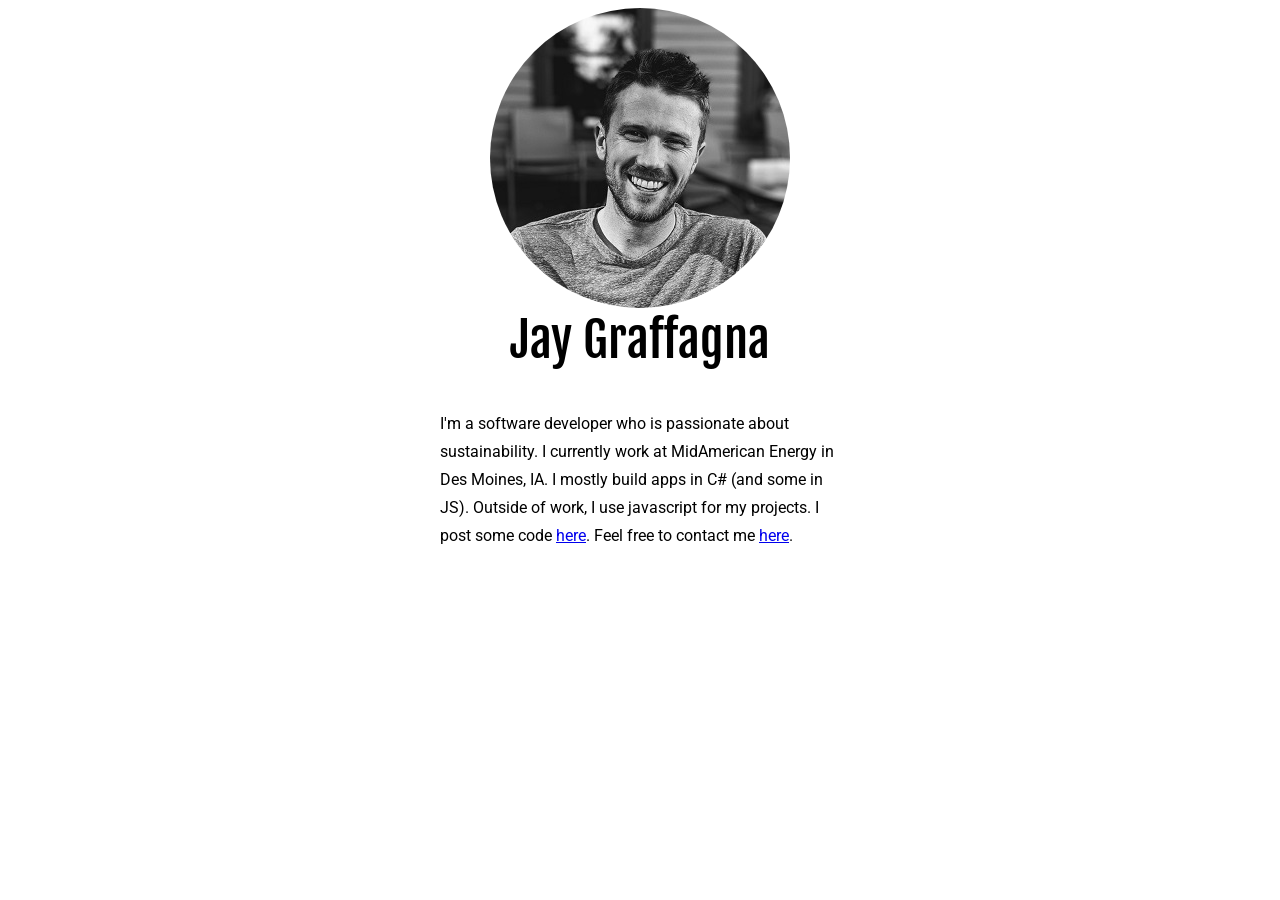
==== index.html @ 8428e0d5 "refactor: move site to basic html css js" ====
<!DOCTYPE html>
<html>
    <head>
        <title>Jay Graffagna</title>
        <meta name="viewport" content="width=device-width, initial-scale=1.0">
        <link rel="icon" href="./images/favicon/favicon.ico">
        <link rel="manifest" href="manifest.json">
        <link rel="stylesheet" href="style.css">    
    </head>
    <body>
        <div class="container">
            <img src="./Images/profile.jpg" alt="Jay Graffagna Profile" />
            <h1>Jay Graffagna</h1>
            <p>
                I'm a software developer who is passionate about sustainability. 
                I currently work at MidAmerican Energy in Des Moines, IA.  
                I mostly build apps in C# (and some in JS). 
                Outside of work, I use javascript for my projects. 
                I post some code <a href="https://github.com/jaygraffagna">here</a>. 
                Feel free to contact me <a href="mailto:jaygraffagna10@gmail.com">here</a>.
            </p>
        </div>
    </body>
    <footer>
        <script type="text/javascript" src="script.js" ></script>
    </footer>
</html>
---- style.css ----
@import url('https://fonts.googleapis.com/css?family=Roboto:400|Fjalla+One:400');

html {font-size: 100%;} /*16px*/

body {
  background: white;
  font-family: 'Roboto', sans-serif;
  font-weight: 400;
  line-height: 1.75;
  color: #000000;
}

p {margin-bottom: 1rem;}

h1, h2, h3, h4, h5 {
  margin: 3rem 0 1.38rem;
  font-family: 'Fjalla One', sans-serif;
  font-weight: 400;
  line-height: 1.3;
}

h1 {
  margin-top: 0;
  font-size: 3.052rem;
}

h2 {font-size: 2.441rem;}

h3 {font-size: 1.953rem;}

h4 {font-size: 1.563rem;}

h5 {font-size: 1.25rem;}

small, .text_small {font-size: 0.8rem;}

img {
    border-radius: 50%;
}

.container {
    display: flex;
    width: 400px;
    margin-left: auto;
    margin-right: auto;
    justify-content: center;
    flex-wrap: wrap;
}
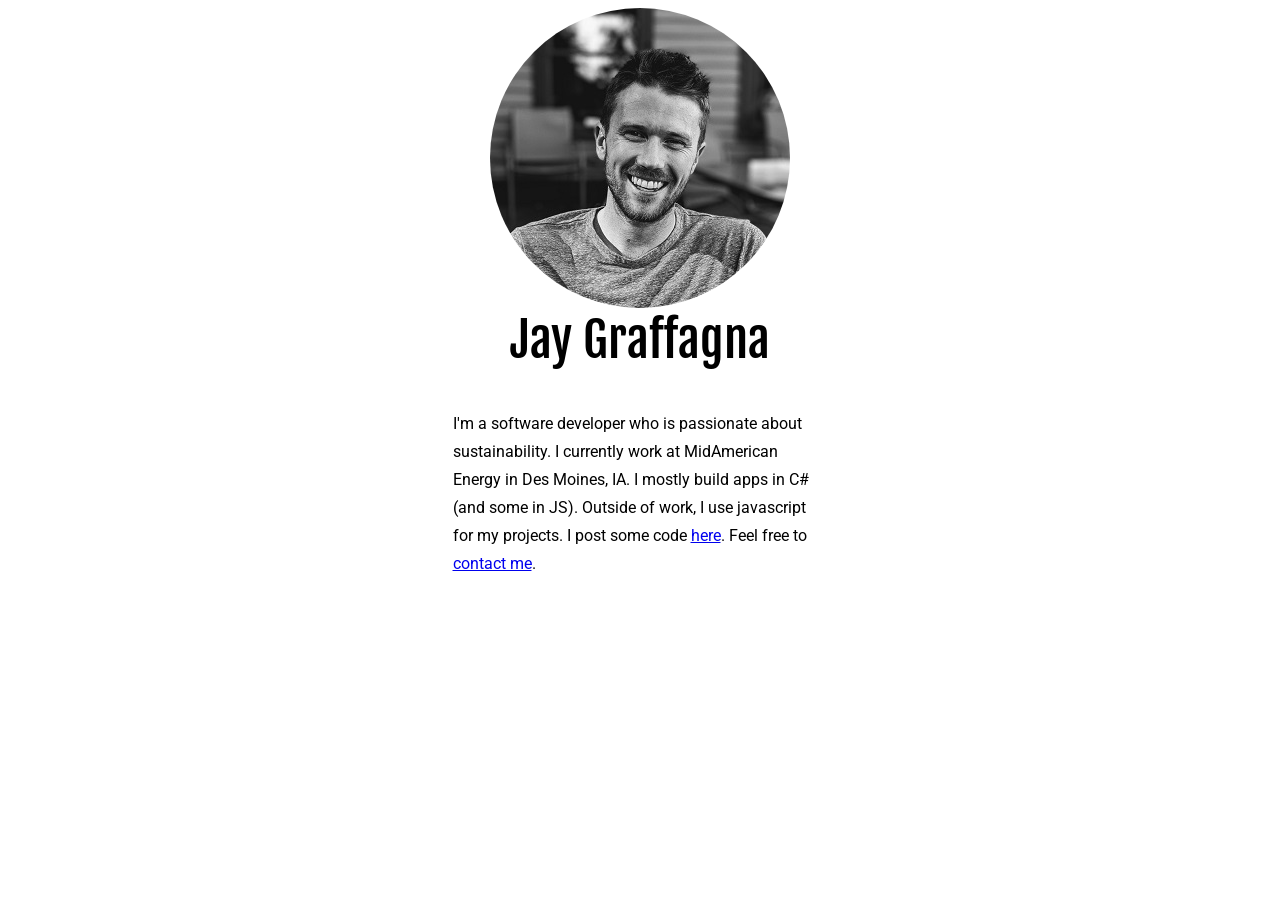
==== commit c2902306: "Update index.html fix: Remove old email" ====
--- a/index.html
+++ b/index.html
@@ -17,11 +17,11 @@
                 I mostly build apps in C# (and some in JS). 
                 Outside of work, I use javascript for my projects. 
                 I post some code <a href="https://github.com/jaygraffagna">here</a>. 
-                Feel free to contact me <a href="mailto:jaygraffagna10@gmail.com">here</a>.
+                Feel free to <a href="mailto:jaygraffagna@gmail.com">contact me</a>.
             </p>
         </div>
     </body>
     <footer>
         <script type="text/javascript" src="script.js" ></script>
     </footer>
-</html>+</html>
--- a/style.css
+++ b/style.css
@@ -40,9 +40,9 @@
 
 .container {
     display: flex;
-    width: 400px;
+    width: 375px;
     margin-left: auto;
     margin-right: auto;
     justify-content: center;
     flex-wrap: wrap;
-}+}
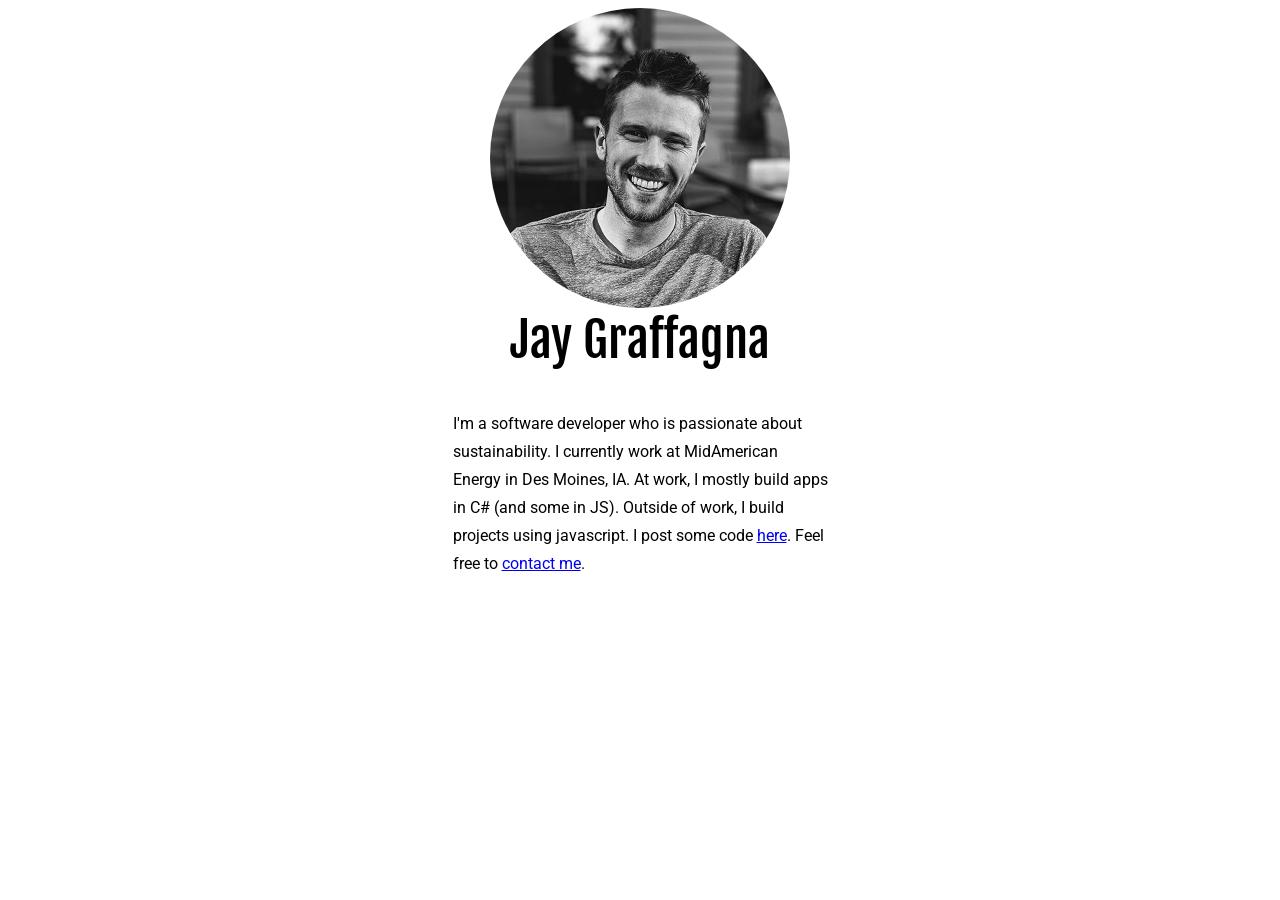
==== commit 0030c125: "Update index.html refactor: Add at work and adjust at outside work" ====
--- a/index.html
+++ b/index.html
@@ -14,8 +14,8 @@
             <p>
                 I'm a software developer who is passionate about sustainability. 
                 I currently work at MidAmerican Energy in Des Moines, IA.  
-                I mostly build apps in C# (and some in JS). 
-                Outside of work, I use javascript for my projects. 
+                At work, I mostly build apps in C# (and some in JS). 
+                Outside of work, I build projects using javascript. 
                 I post some code <a href="https://github.com/jaygraffagna">here</a>. 
                 Feel free to <a href="mailto:jaygraffagna@gmail.com">contact me</a>.
             </p>
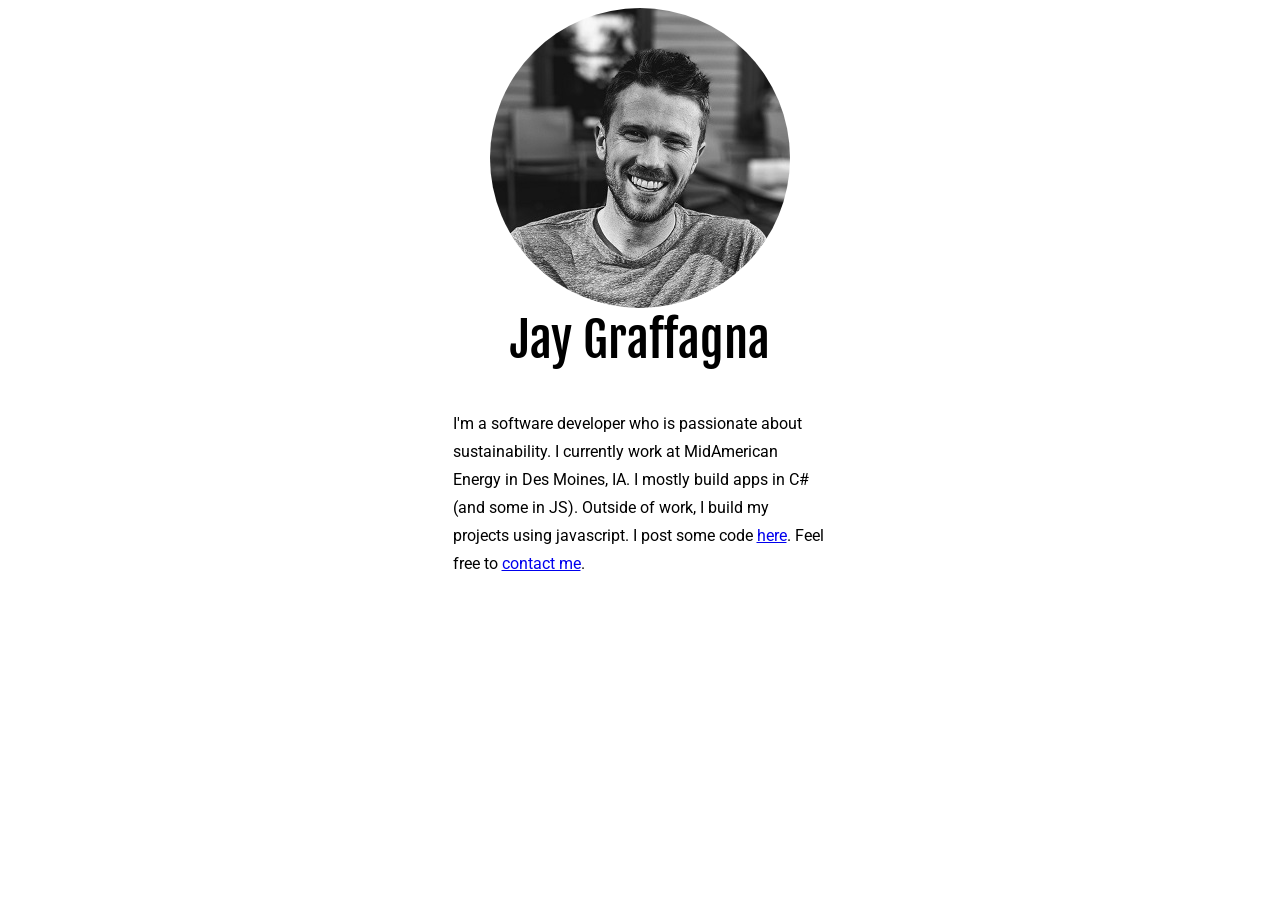
==== commit 47e70181: "Update index.html refactor: remove at work" ====
--- a/index.html
+++ b/index.html
@@ -14,8 +14,8 @@
             <p>
                 I'm a software developer who is passionate about sustainability. 
                 I currently work at MidAmerican Energy in Des Moines, IA.  
-                At work, I mostly build apps in C# (and some in JS). 
-                Outside of work, I build projects using javascript. 
+                I mostly build apps in C# (and some in JS). 
+                Outside of work, I build my projects using javascript. 
                 I post some code <a href="https://github.com/jaygraffagna">here</a>. 
                 Feel free to <a href="mailto:jaygraffagna@gmail.com">contact me</a>.
             </p>
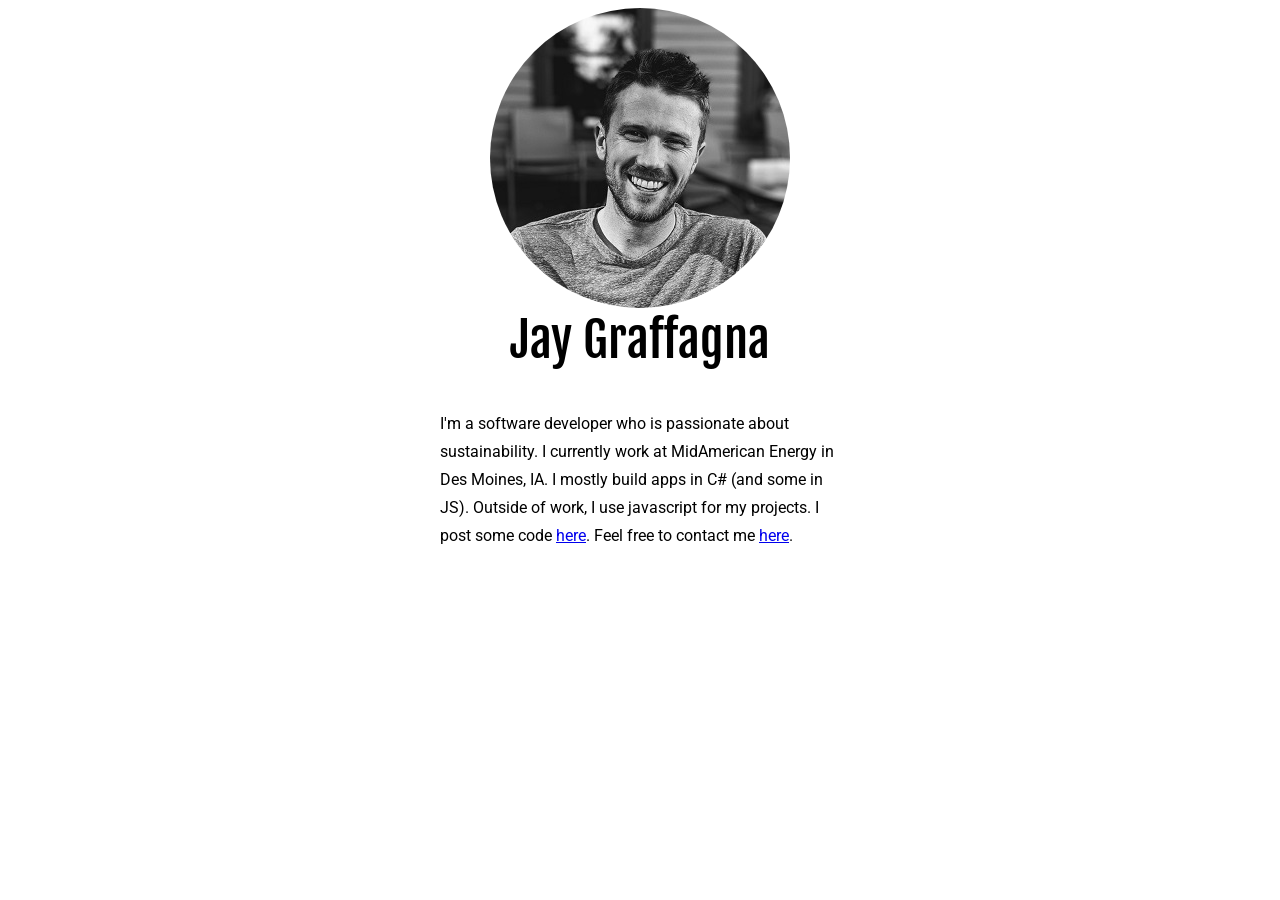
==== commit 8990de05: "feat: Add modal dialog on timeout" ====
--- a/index.html
+++ b/index.html
@@ -1,27 +1,38 @@
 <!DOCTYPE html>
 <html>
-    <head>
-        <title>Jay Graffagna</title>
-        <meta name="viewport" content="width=device-width, initial-scale=1.0">
-        <link rel="icon" href="./images/favicon/favicon.ico">
-        <link rel="manifest" href="manifest.json">
-        <link rel="stylesheet" href="style.css">    
-    </head>
-    <body>
-        <div class="container">
-            <img src="./Images/profile.jpg" alt="Jay Graffagna Profile" />
-            <h1>Jay Graffagna</h1>
-            <p>
-                I'm a software developer who is passionate about sustainability. 
-                I currently work at MidAmerican Energy in Des Moines, IA.  
-                I mostly build apps in C# (and some in JS). 
-                Outside of work, I build my projects using javascript. 
-                I post some code <a href="https://github.com/jaygraffagna">here</a>. 
-                Feel free to <a href="mailto:jaygraffagna@gmail.com">contact me</a>.
-            </p>
-        </div>
-    </body>
-    <footer>
-        <script type="text/javascript" src="script.js" ></script>
-    </footer>
+  <head>
+    <title>Jay Graffagna</title>
+    <meta name="viewport" content="width=device-width, initial-scale=1.0" />
+    <link rel="icon" href="./images/favicon/favicon.ico" />
+    <link rel="manifest" href="manifest.json" />
+    <link rel="stylesheet" href="style.css" />
+  </head>
+  <body>
+    <div class="container">
+      <img src="./Images/profile.jpg" alt="Jay Graffagna Profile" />
+      <h1>Jay Graffagna</h1>
+      <p>
+        I'm a software developer who is passionate about sustainability. I
+        currently work at MidAmerican Energy in Des Moines, IA. I mostly build
+        apps in C# (and some in JS). Outside of work, I use javascript for my
+        projects. I post some code
+        <a href="https://github.com/jaygraffagna">here</a>. Feel free to contact
+        me <a href="mailto:jaygraffagna10@gmail.com">here</a>.
+      </p>
+    </div>
+    <div id="modal" class="modal">
+      <div class="modal-content">
+        <h1>Hi, there!</h1>
+        <p>You have been here a while. Did you get lost?</p>
+        <p>
+          I can try and help you find your way.
+        </p>
+        <button id="stay">Camp Here for Now</button>
+        <button id="leave">Take a New Trail</button>
+      </div>
+    </div>
+  </body>
+  <footer>
+    <script type="text/javascript" src="script.js"></script>
+  </footer>
 </html>
--- a/style.css
+++ b/style.css
@@ -1,20 +1,28 @@
-@import url('https://fonts.googleapis.com/css?family=Roboto:400|Fjalla+One:400');
+@import url("https://fonts.googleapis.com/css?family=Roboto:400|Fjalla+One:400");
 
-html {font-size: 100%;} /*16px*/
+html {
+  font-size: 100%;
+} /*16px*/
 
 body {
   background: white;
-  font-family: 'Roboto', sans-serif;
+  font-family: "Roboto", sans-serif;
   font-weight: 400;
   line-height: 1.75;
   color: #000000;
 }
 
-p {margin-bottom: 1rem;}
+p {
+  margin-bottom: 1rem;
+}
 
-h1, h2, h3, h4, h5 {
+h1,
+h2,
+h3,
+h4,
+h5 {
   margin: 3rem 0 1.38rem;
-  font-family: 'Fjalla One', sans-serif;
+  font-family: "Fjalla One", sans-serif;
   font-weight: 400;
   line-height: 1.3;
 }
@@ -24,25 +32,73 @@
   font-size: 3.052rem;
 }
 
-h2 {font-size: 2.441rem;}
+h2 {
+  font-size: 2.441rem;
+}
 
-h3 {font-size: 1.953rem;}
+h3 {
+  font-size: 1.953rem;
+}
 
-h4 {font-size: 1.563rem;}
+h4 {
+  font-size: 1.563rem;
+}
 
-h5 {font-size: 1.25rem;}
+h5 {
+  font-size: 1.25rem;
+}
 
-small, .text_small {font-size: 0.8rem;}
+small,
+.text_small {
+  font-size: 0.8rem;
+}
 
 img {
-    border-radius: 50%;
+  border-radius: 50%;
+}
+
+button {
+  display: inline-block;
+  background-color: black;
+  border-radius: 5px;
+  border: 2px double white;
+  color: white;
+  text-align: center;
+  font-size: 1.0rem;
+  font-family: "Roboto", sans-serif;
+  padding: 10px;
+  width: 175x;
+  cursor: pointer;
+  margin: 5px;
 }
 
 .container {
-    display: flex;
-    width: 375px;
-    margin-left: auto;
-    margin-right: auto;
-    justify-content: center;
-    flex-wrap: wrap;
+  display: flex;
+  width: 400px;
+  margin-left: auto;
+  margin-right: auto;
+  justify-content: center;
+  flex-wrap: wrap;
 }
+
+.modal {
+  display: none;
+  position: fixed;
+  z-index: 1;
+  padding-top: 100px;
+  left: 0;
+  top: 0;
+  width: 100%;
+  height: 100%;
+  overflow: auto;
+  background-color: rgb(0, 0, 0);
+  background-color: rgba(0, 0, 0, 0.4);
+}
+
+.modal-content {
+  background-color: #fefefe;
+  margin: auto;
+  padding: 20px;
+  border: 1px solid #888;
+  width: 80%;
+}
